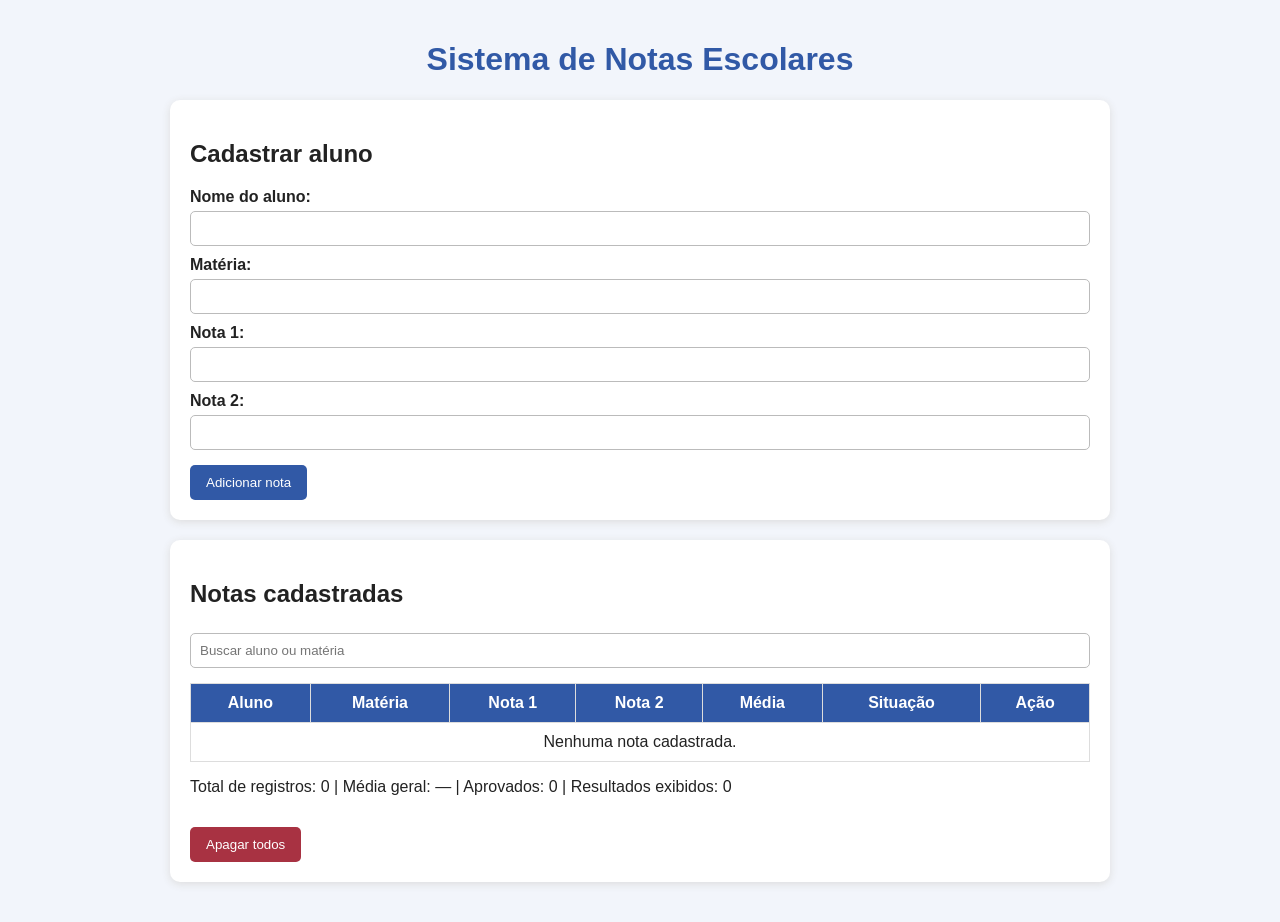
==== Trabalho/index.html @ 540ff6de "Trabalho-" ====
<!DOCTYPE html>
<html lang="pt-BR">
<head>
    <meta charset="UTF-8">
    <title>Sistema de Notas Escolares</title>
    <link rel="stylesheet" href="style.css">
</head>
<body>

    <h1>Sistema de Notas Escolares</h1>

    <div class="container">
        <h2>Cadastrar aluno</h2>

        <form id="formulario">
            <label>Nome do aluno:</label>
            <input type="text" id="nome" required>

            <label>Matéria:</label>
            <input type="text" id="materia" required>

            <label>Nota 1:</label>
            <input type="number" id="nota1" min="0" max="10" step="0.1" required>

            <label>Nota 2:</label>
            <input type="number" id="nota2" min="0" max="10" step="0.1" required>

            <button type="submit">Adicionar nota</button>
        </form>
    </div>

    <div class="container">
        <h2>Notas cadastradas</h2>

        <input type="text" id="busca" placeholder="Buscar aluno ou matéria">

        <table>
            <thead>
                <tr>
                    <th>Aluno</th>
                    <th>Matéria</th>
                    <th>Nota 1</th>
                    <th>Nota 2</th>
                    <th>Média</th>
                    <th>Situação</th>
                    <th>Ação</th>
                </tr>
            </thead>

            <tbody id="tabela"></tbody>
        </table>

        <p id="resumo"></p>

        <button id="apagarTudo" class="secundario" type="button">
            Apagar todos
        </button>
    </div>

    <script src="script.js"></script>

</body>
</html>
---- Trabalho/style.css ----
body {
    font-family: Arial, sans-serif;
    background-color: #f2f5fb;
    color: #222;
    margin: 0;
    padding: 20px;
}

h1 {
    text-align: center;
    color: #3159a6;
}

.container {
    max-width: 900px;
    margin: 20px auto;
    padding: 20px;
    background-color: white;
    border-radius: 10px;
    box-shadow: 0 2px 8px #ddd;
}

label {
    display: block;
    margin-top: 10px;
    font-weight: bold;
}

input {
    width: 100%;
    padding: 9px;
    margin-top: 5px;
    box-sizing: border-box;
    border: 1px solid #bbb;
    border-radius: 5px;
}

button {
    margin-top: 15px;
    padding: 10px 16px;
    border: none;
    border-radius: 5px;
    background-color: #3159a6;
    color: white;
    cursor: pointer;
}

button:hover {
    background-color: #203e79;
}

.secundario {
    background-color: #a83242;
}

table {
    width: 100%;
    margin-top: 15px;
    border-collapse: collapse;
}

th, td {
    padding: 10px;
    border: 1px solid #ddd;
    text-align: center;
}

th {
    background-color: #3159a6;
    color: white;
}

.aprovado {
    color: green;
    font-weight: bold;
}

.recuperacao {
    color: #b77900;
    font-weight: bold;
}

.reprovado {
    color: red;
    font-weight: bold;
}

@media (max-width: 700px) {
    .container {
        overflow-x: auto;
    }

    table {
        min-width: 650px;
    }
}
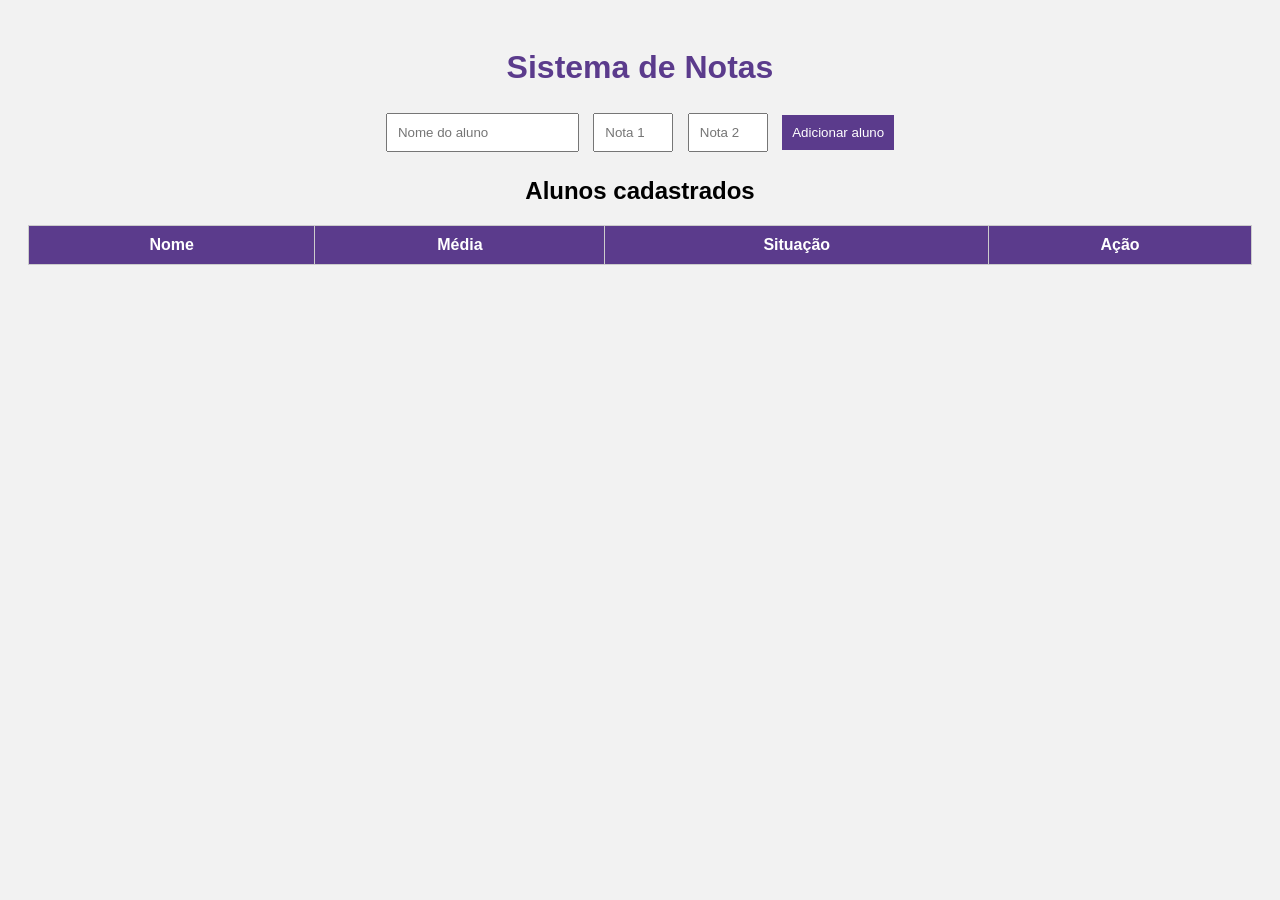
==== commit 03a5ab5e: "Trabalho" ====
--- a/Trabalho/index.html
+++ b/Trabalho/index.html
@@ -1,63 +1,37 @@
+
 <!DOCTYPE html>
-<html lang="pt-BR">
+<html lang="pt-br">
 <head>
     <meta charset="UTF-8">
-    <title>Sistema de Notas Escolares</title>
+    <title>Sistema de Notas</title>
     <link rel="stylesheet" href="style.css">
 </head>
 <body>
 
-    <h1>Sistema de Notas Escolares</h1>
+    <h1>Sistema de Notas</h1>
 
-    <div class="container">
-        <h2>Cadastrar aluno</h2>
+    <form id="formulario">
+        <input type="text" id="nome" placeholder="Nome do aluno" required>
+        <input type="number" id="nota1" placeholder="Nota 1" min="0" max="10" step="0.1" required>
+        <input type="number" id="nota2" placeholder="Nota 2" min="0" max="10" step="0.1" required>
 
-        <form id="formulario">
-            <label>Nome do aluno:</label>
-            <input type="text" id="nome" required>
+        <button type="submit">Adicionar aluno</button>
+    </form>
 
-            <label>Matéria:</label>
-            <input type="text" id="materia" required>
+    <h2>Alunos cadastrados</h2>
 
-            <label>Nota 1:</label>
-            <input type="number" id="nota1" min="0" max="10" step="0.1" required>
-
-            <label>Nota 2:</label>
-            <input type="number" id="nota2" min="0" max="10" step="0.1" required>
-
-            <button type="submit">Adicionar nota</button>
-        </form>
-    </div>
-
-    <div class="container">
-        <h2>Notas cadastradas</h2>
-
-        <input type="text" id="busca" placeholder="Buscar aluno ou matéria">
-
-        <table>
-            <thead>
-                <tr>
-                    <th>Aluno</th>
-                    <th>Matéria</th>
-                    <th>Nota 1</th>
-                    <th>Nota 2</th>
-                    <th>Média</th>
-                    <th>Situação</th>
-                    <th>Ação</th>
-                </tr>
-            </thead>
-
-            <tbody id="tabela"></tbody>
-        </table>
-
-        <p id="resumo"></p>
-
-        <button id="apagarTudo" class="secundario" type="button">
-            Apagar todos
-        </button>
-    </div>
+    <table>
+        <thead>
+            <tr>
+                <th>Nome</th>
+                <th>Média</th>
+                <th>Situação</th>
+                <th>Ação</th>
+            </tr>
+        </thead>
+        <tbody id="lista"></tbody>
+    </table>
 
     <script src="script.js"></script>
-
 </body>
 </html>
--- a/Trabalho/style.css
+++ b/Trabalho/style.css
@@ -1,97 +1,39 @@
-
 body {
-    font-family: Arial, sans-serif;
-    background-color: #f2f5fb;
-    color: #222;
-    margin: 0;
+    font-family: Arial;
+    background-color: #f2f2f2;
+    text-align: center;
     padding: 20px;
 }
 
 h1 {
-    text-align: center;
-    color: #3159a6;
+    color: #5b3b8c;
 }
 
-.container {
-    max-width: 900px;
-    margin: 20px auto;
-    padding: 20px;
-    background-color: white;
-    border-radius: 10px;
-    box-shadow: 0 2px 8px #ddd;
-}
-
-label {
-    display: block;
-    margin-top: 10px;
-    font-weight: bold;
-}
-
-input {
-    width: 100%;
-    padding: 9px;
-    margin-top: 5px;
-    box-sizing: border-box;
-    border: 1px solid #bbb;
-    border-radius: 5px;
+input, button {
+    padding: 10px;
+    margin: 5px;
 }
 
 button {
-    margin-top: 15px;
-    padding: 10px 16px;
+    background-color: #5b3b8c;
+    color: white;
     border: none;
-    border-radius: 5px;
-    background-color: #3159a6;
-    color: white;
     cursor: pointer;
-}
-
-button:hover {
-    background-color: #203e79;
-}
-
-.secundario {
-    background-color: #a83242;
 }
 
 table {
     width: 100%;
-    margin-top: 15px;
+    margin-top: 20px;
     border-collapse: collapse;
+    background-color: white;
 }
 
 th, td {
+    border: 1px solid #ccc;
     padding: 10px;
-    border: 1px solid #ddd;
-    text-align: center;
 }
 
 th {
-    background-color: #3159a6;
+    background-color: #5b3b8c;
     color: white;
-}
-
-.aprovado {
-    color: green;
-    font-weight: bold;
-}
-
-.recuperacao {
-    color: #b77900;
-    font-weight: bold;
-}
-
-.reprovado {
-    color: red;
-    font-weight: bold;
-}
-
-@media (max-width: 700px) {
-    .container {
-        overflow-x: auto;
-    }
-
-    table {
-        min-width: 650px;
-    }
 }
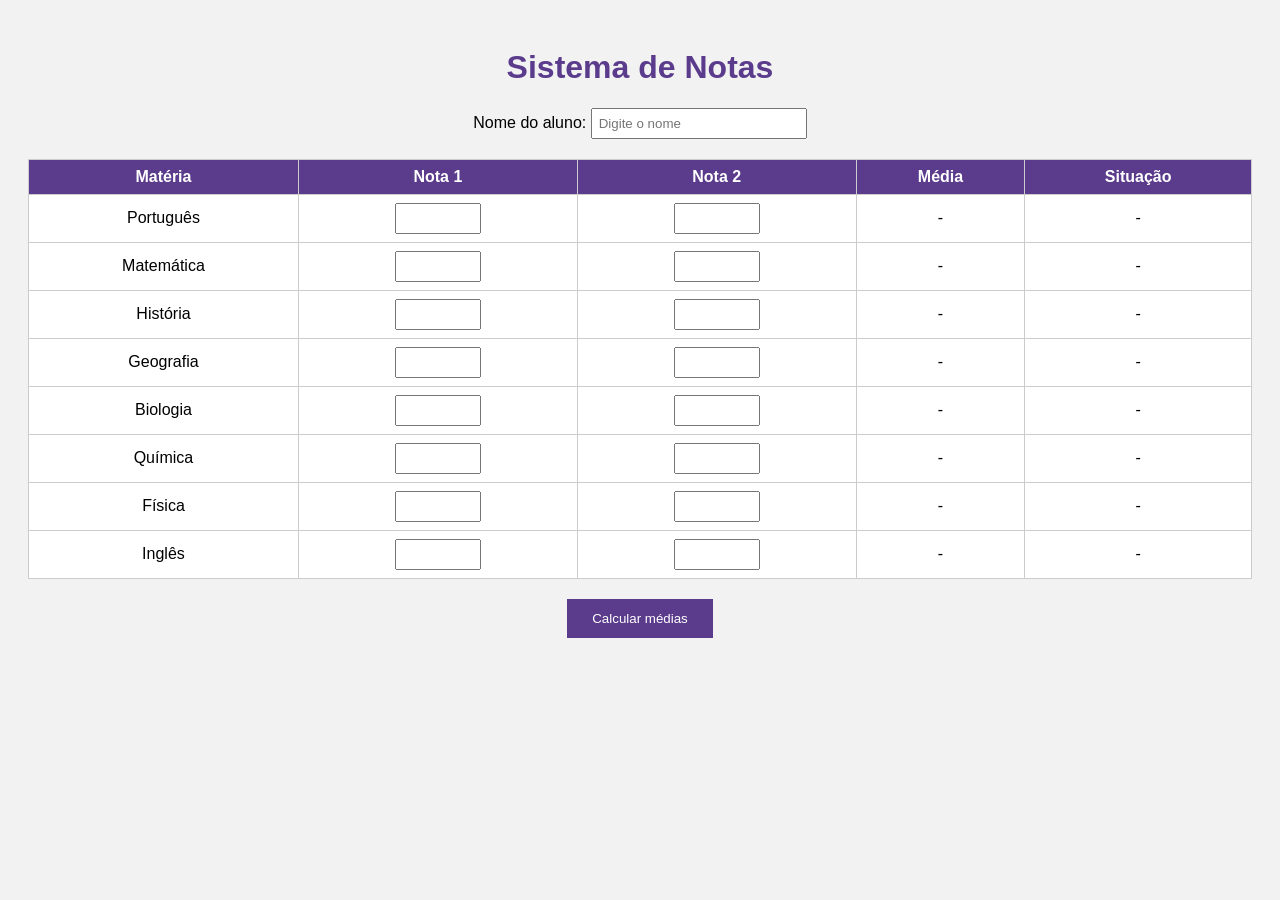
==== commit c7c5acdb: "Trabalho" ====
--- a/Trabalho/index.html
+++ b/Trabalho/index.html
@@ -10,27 +10,29 @@
 
     <h1>Sistema de Notas</h1>
 
-    <form id="formulario">
-        <input type="text" id="nome" placeholder="Nome do aluno" required>
-        <input type="number" id="nota1" placeholder="Nota 1" min="0" max="10" step="0.1" required>
-        <input type="number" id="nota2" placeholder="Nota 2" min="0" max="10" step="0.1" required>
-
-        <button type="submit">Adicionar aluno</button>
-    </form>
-
-    <h2>Alunos cadastrados</h2>
+    <label>Nome do aluno:</label>
+    <input type="text" id="nome" placeholder="Digite o nome">
 
     <table>
-        <thead>
-            <tr>
-                <th>Nome</th>
-                <th>Média</th>
-                <th>Situação</th>
-                <th>Ação</th>
-            </tr>
-        </thead>
-        <tbody id="lista"></tbody>
+        <tr>
+            <th>Matéria</th>
+            <th>Nota 1</th>
+            <th>Nota 2</th>
+            <th>Média</th>
+            <th>Situação</th>
+        </tr>
+
+        <tr><td>Português</td><td><input type="number" id="n1" min="0" max="10" step="0.1"></td><td><input type="number" id="n2" min="0" max="10" step="0.1"></td><td id="m0">-</td><td id="s0">-</td></tr>
+        <tr><td>Matemática</td><td><input type="number" id="n3" min="0" max="10" step="0.1"></td><td><input type="number" id="n4" min="0" max="10" step="0.1"></td><td id="m1">-</td><td id="s1">-</td></tr>
+        <tr><td>História</td><td><input type="number" id="n5" min="0" max="10" step="0.1"></td><td><input type="number" id="n6" min="0" max="10" step="0.1"></td><td id="m2">-</td><td id="s2">-</td></tr>
+        <tr><td>Geografia</td><td><input type="number" id="n7" min="0" max="10" step="0.1"></td><td><input type="number" id="n8" min="0" max="10" step="0.1"></td><td id="m3">-</td><td id="s3">-</td></tr>
+        <tr><td>Biologia</td><td><input type="number" id="n9" min="0" max="10" step="0.1"></td><td><input type="number" id="n10" min="0" max="10" step="0.1"></td><td id="m4">-</td><td id="s4">-</td></tr>
+        <tr><td>Química</td><td><input type="number" id="n11" min="0" max="10" step="0.1"></td><td><input type="number" id="n12" min="0" max="10" step="0.1"></td><td id="m5">-</td><td id="s5">-</td></tr>
+        <tr><td>Física</td><td><input type="number" id="n13" min="0" max="10" step="0.1"></td><td><input type="number" id="n14" min="0" max="10" step="0.1"></td><td id="m6">-</td><td id="s6">-</td></tr>
+        <tr><td>Inglês</td><td><input type="number" id="n15" min="0" max="10" step="0.1"></td><td><input type="number" id="n16" min="0" max="10" step="0.1"></td><td id="m7">-</td><td id="s7">-</td></tr>
     </table>
+
+    <button onclick="calcular()">Calcular médias</button>
 
     <script src="script.js"></script>
 </body>
--- a/Trabalho/style.css
+++ b/Trabalho/style.css
@@ -1,3 +1,4 @@
+
 body {
     font-family: Arial;
     background-color: #f2f2f2;
@@ -9,31 +10,37 @@
     color: #5b3b8c;
 }
 
-input, button {
-    padding: 10px;
-    margin: 5px;
+input {
+    width: 70px;
+    padding: 6px;
 }
 
-button {
-    background-color: #5b3b8c;
-    color: white;
-    border: none;
-    cursor: pointer;
+#nome {
+    width: 200px;
+    margin-bottom: 20px;
 }
 
 table {
     width: 100%;
-    margin-top: 20px;
+    background-color: white;
     border-collapse: collapse;
-    background-color: white;
 }
 
 th, td {
     border: 1px solid #ccc;
-    padding: 10px;
+    padding: 8px;
 }
 
 th {
     background-color: #5b3b8c;
     color: white;
+}
+
+button {
+    margin-top: 20px;
+    padding: 12px 25px;
+    background-color: #5b3b8c;
+    color: white;
+    border: none;
+    cursor: pointer;
 }
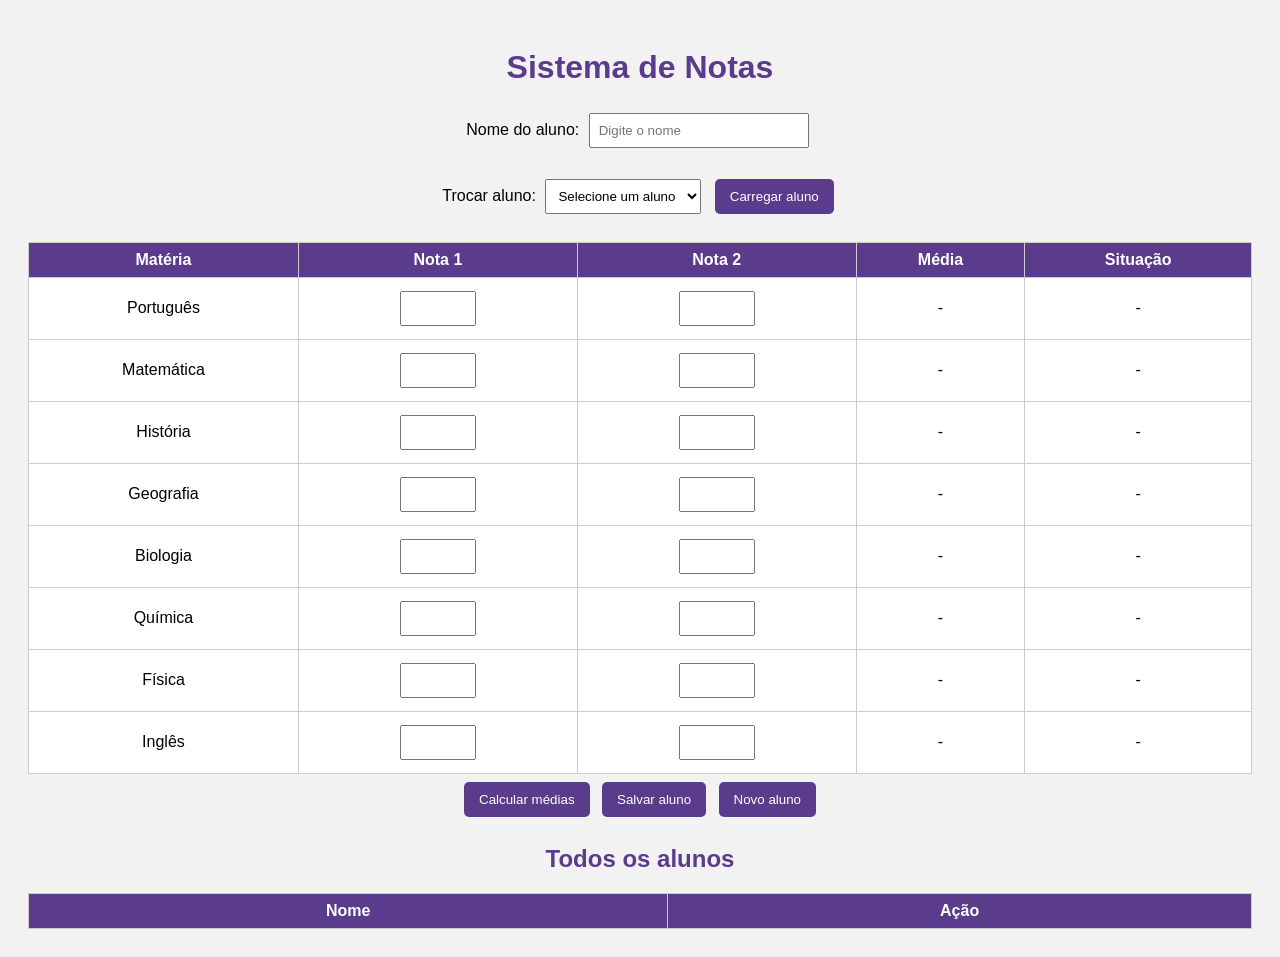
==== commit 187548a8: "Trabalho" ====
--- a/Trabalho/index.html
+++ b/Trabalho/index.html
@@ -12,6 +12,15 @@
 
     <label>Nome do aluno:</label>
     <input type="text" id="nome" placeholder="Digite o nome">
+
+    <br><br>
+
+    <label>Trocar aluno:</label>
+    <select id="alunosSalvos">
+        <option value="">Selecione um aluno</option>
+    </select>
+
+    <button onclick="carregarAluno()">Carregar aluno</button>
 
     <table>
         <tr>
@@ -33,6 +42,18 @@
     </table>
 
     <button onclick="calcular()">Calcular médias</button>
+    <button onclick="salvarAluno()">Salvar aluno</button>
+    <button onclick="novoAluno()">Novo aluno</button>
+
+    <h2>Todos os alunos</h2>
+
+    <table>
+        <tr>
+            <th>Nome</th>
+            <th>Ação</th>
+        </tr>
+        <tbody id="listaAlunos"></tbody>
+    </table>
 
     <script src="script.js"></script>
 </body>
--- a/Trabalho/style.css
+++ b/Trabalho/style.css
@@ -6,24 +6,24 @@
     padding: 20px;
 }
 
-h1 {
+h1, h2 {
     color: #5b3b8c;
 }
 
-input {
-    width: 70px;
-    padding: 6px;
+input, select {
+    padding: 8px;
+    margin: 5px;
 }
 
 #nome {
     width: 200px;
-    margin-bottom: 20px;
 }
 
 table {
     width: 100%;
     background-color: white;
     border-collapse: collapse;
+    margin-top: 20px;
 }
 
 th, td {
@@ -37,10 +37,15 @@
 }
 
 button {
-    margin-top: 20px;
-    padding: 12px 25px;
+    margin: 8px 4px;
+    padding: 10px 15px;
     background-color: #5b3b8c;
     color: white;
     border: none;
     cursor: pointer;
+    border-radius: 5px;
+}
+
+button:hover {
+    background-color: #402767;
 }
